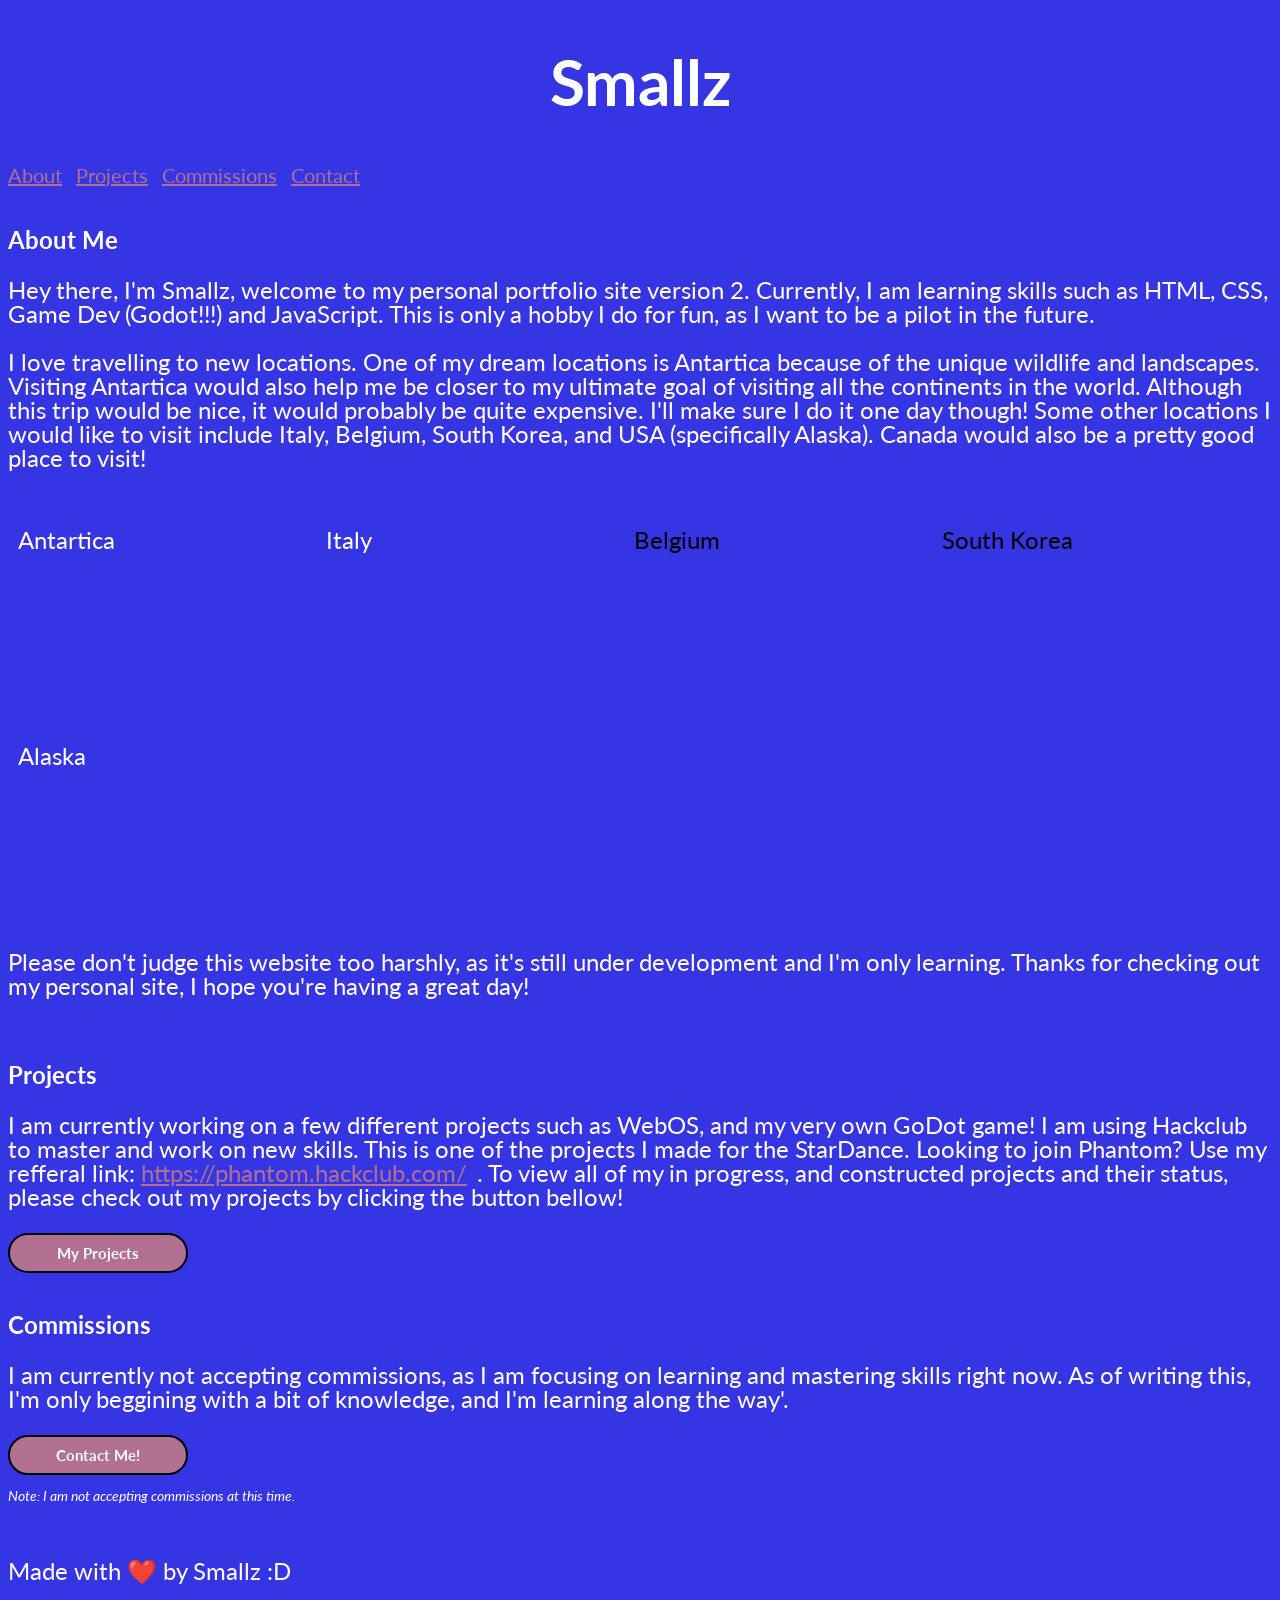
==== index.html @ 36da6076 "Edited text, made new pages, and more So basically I forgot to commit for a while, so everythings no" ====
<!DOCTYPE html>
<html>
    <head>
        <title>Smallz - Home</title>
        <meta charset="UTF-8">
        <link rel="stylesheet" href="styles/index.css">
        <link rel="preconnect" href="https://fonts.googleapis.com">
        <link rel="preconnect" href="https://fonts.gstatic.com" crossorigin>
        <link href="https://fonts.googleapis.com/css2?family=Lato:ital,wght@0,400;0,700;1,400&display=swap" rel="stylesheet">
    </head>

    <body>
        <header>
            <h1>Smallz</h1>
            <nav>
                <a href="#about">About</a>
                <a href="#projects">Projects</a>
                <a href="#commisions">Commissions</a>
                <a href="contact.html">Contact</a>
            </nav>
        </header>
        <br>
        <section id="about">
            <h2>About Me</h2>
            
            <p>Hey there, I'm Smallz, welcome to my personal portfolio site version 2. Currently, I am learning skills such as HTML, CSS, Game Dev (Godot!!!) and JavaScript. This is only a hobby I do for fun, as I want to be a pilot in the future.</p>
            <p>I love travelling to new locations. One of my dream locations is Antartica because of the unique wildlife and landscapes. Visiting Antartica would also help me be closer to my ultimate goal of visiting all the continents in the world. Although this trip would be nice, it would probably be quite expensive. I'll make sure I do it one day though! Some other locations I would like to visit include Italy, Belgium, South Korea, and USA (specifically Alaska). Canada would also be a pretty good place to visit!</p>
            
            <div>
                <div class="place-image antartica-image"> <p class="place-text">Antartica</p> </div>
                <div class="place-image italy-image"> <p class="place-text">Italy</p> </div>
                <div class="place-image belgium-image"> <p class="place-text black-text">Belgium</p> </div>
                <div class="place-image south-korea-image"> <p class="place-text black-text">South Korea</p> </div>
                <div class="place-image alaska-image"> <p class="place-text">Alaska</p> </div>
            </div>
            <!-- <img src="assets/Antartica.jpg" alt="Antartica" class="place-image"> -->
            <p>Please don't judge this website too harshly, as it's still under development and I'm only learning. Thanks for checking out my personal site, I hope you're having a great day!</p>
        </section>
        <br>
        <!-- This was written by Smallz. Please check the licence on my github. Thank you. :) -->
        <section id="projects">
            <h2>Projects</h2>
            <p>I am currently working on a few different projects such as WebOS, and my very own GoDot game! I am using Hackclub to master and work on new skills. This is one of the projects I made for the StarDance. Looking to join Phantom? Use my refferal link: <a class="hackclub-link" href="https://phantom.hackclub.com/" target="_blank">https://phantom.hackclub.com/</a>. To view all of my in progress, and constructed projects and their status, please check out my projects by clicking the button bellow!</p>
            <button class="TerraRush" onclick="window.open('projects.html', '_blank')">My Projects</button>
        </section>
        <br>
        <section id="commisions">
            <h2>Commissions</h2>
            <p>I am currently not accepting commissions, as I am focusing on learning and mastering skills right now. As of writing this, I'm only beggining with a bit of knowledge, and I'm learning along the way'.</p>
            <button class="Commissions" onclick="window.open('contact.html', '_blank')">Contact Me!</button>
            <p class="note">Note: I am not accepting commissions at this time.</p>
        </section>
        <br>
        <p>Made with ❤️ by Smallz :D</p>
    </body>
</html>
---- styles/index.css ----
body {
    background-color: rgb(53, 53, 227);
}

h1 {
    text-align: center;
    font-size: 64px;
    color: rgb(255, 255, 255);
    font-family: Lato, Helvetica, Arial, sans-serif;
}

h2 {
    color: rgb(255, 255, 255);
    font-family: Lato, Helvetica, Arial, sans-serif;
}

p {
    color: rgb(255, 255, 255);
    font-family: Lato, Helvetica, Arial, sans-serif;
    font-size: 24px;
    line-height: 1;
}

.note {
    font-style: italic;
    font-size: 14px;
    font-family: Lato, Helvetica, Arial, sans-serif;
}

a {
    color: rgb(178, 112, 146);
    font-family: Lato, Arial, Helvetica, sans-serif;
    font-size: 20px;
    margin-right: 10px;
}

.hackclub-link {
    font-size: 24px;
}

.TerraRush, .Commissions {
    font-size: 15px;
    font-family: Lato, Helvetica, Arial, sans-serif;
    border-radius: 20px;
    width: 180px;
    height: 40px;
    border: 2px solid #000;
    background-color: rgb(178, 112, 146);
    font-weight: bold;
    color: rgb(255, 255, 255);
}

.TerraRush:hover, .Commissions:hover {
    transition: 0.3s;
    opacity: 0.7;
    color: rgb(255, 255, 255);
    cursor: pointer;
}

.TerraRush:active, .Commissions:active {
    transition: 0.3s;
    opacity: 0.5;
    cursor: pointer;
    color: rgb(255, 255, 255);
}

.place-image {
    background-size: 100%;
    margin-right: 10px;
    margin-bottom: 10px;
    margin-top: 10px;
    display: inline-block;
    width: 294px;
    height: 196px;
}

.place-text {
    margin-left: 10px;
}

.black-text {
    color: rgb(0, 0, 0);
}

.antartica-image {
    background-image: url('assets/antartica.jpg');
}

.alaska-image {
    background-image: url('assets/alaska.jpeg');
}

.italy-image {
    background-image: url('assets/italy.jpg');
}

.belgium-image {
    background-image: url('assets/belgium.jpg');
}

.south-korea-image {
    background-image: url('assets/southkorea.jpg')
}
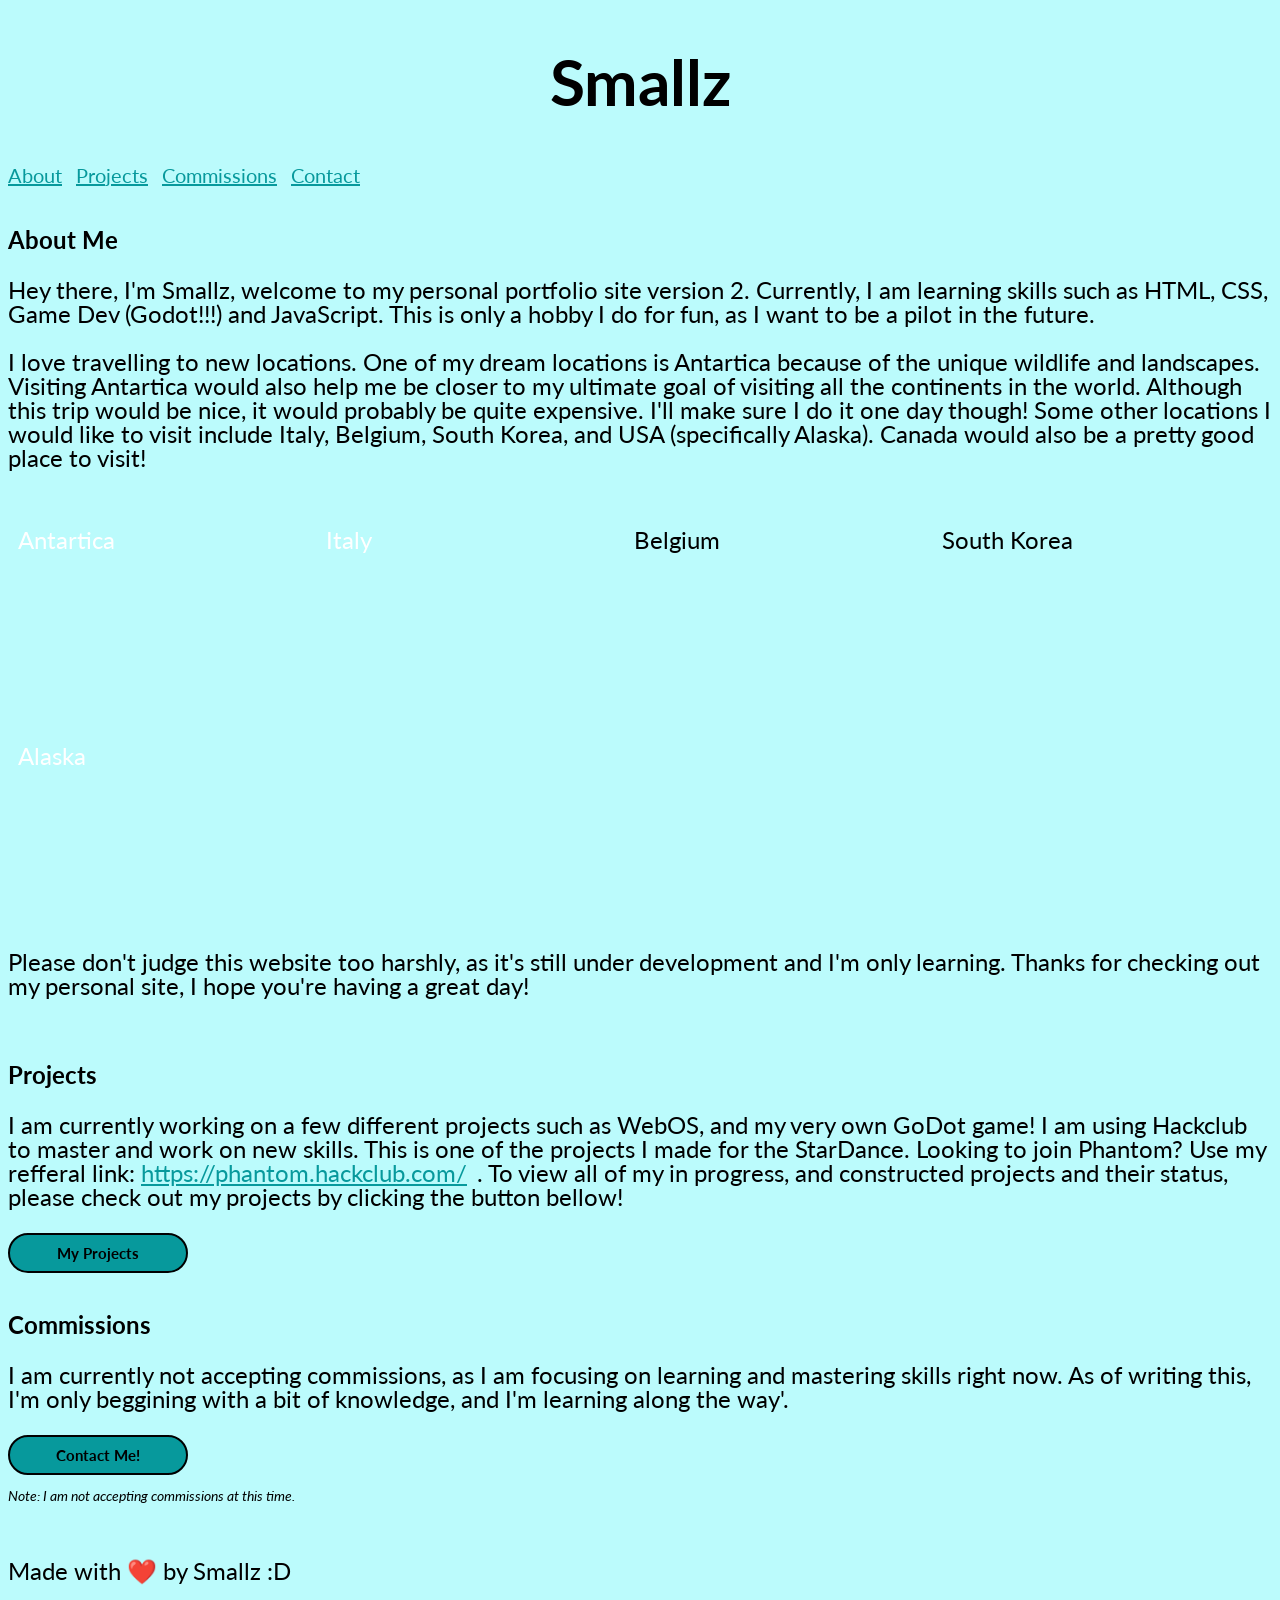
==== commit ac3c2a6a: "Visual + Navigation Made it more visually appealing by adding fonts, different colour schemes, etc. " ====
--- a/index.html
+++ b/index.html
@@ -14,7 +14,7 @@
             <h1>Smallz</h1>
             <nav>
                 <a href="#about">About</a>
-                <a href="#projects">Projects</a>
+                <a href="projects.html">Projects</a>
                 <a href="#commisions">Commissions</a>
                 <a href="contact.html">Contact</a>
             </nav>
--- a/styles/index.css
+++ b/styles/index.css
@@ -1,21 +1,18 @@
 body {
-    background-color: rgb(53, 53, 227);
+    background-color: #BBFBFC;
 }
 
 h1 {
     text-align: center;
     font-size: 64px;
-    color: rgb(255, 255, 255);
     font-family: Lato, Helvetica, Arial, sans-serif;
 }
 
 h2 {
-    color: rgb(255, 255, 255);
     font-family: Lato, Helvetica, Arial, sans-serif;
 }
 
 p {
-    color: rgb(255, 255, 255);
     font-family: Lato, Helvetica, Arial, sans-serif;
     font-size: 24px;
     line-height: 1;
@@ -28,7 +25,7 @@
 }
 
 a {
-    color: rgb(178, 112, 146);
+    color: #07999C;
     font-family: Lato, Arial, Helvetica, sans-serif;
     font-size: 20px;
     margin-right: 10px;
@@ -45,15 +42,14 @@
     width: 180px;
     height: 40px;
     border: 2px solid #000;
-    background-color: rgb(178, 112, 146);
+    background-color: #07999C;
     font-weight: bold;
-    color: rgb(255, 255, 255);
 }
 
 .TerraRush:hover, .Commissions:hover {
     transition: 0.3s;
     opacity: 0.7;
-    color: rgb(255, 255, 255);
+    color: #09C5C8;
     cursor: pointer;
 }
 
@@ -61,7 +57,7 @@
     transition: 0.3s;
     opacity: 0.5;
     cursor: pointer;
-    color: rgb(255, 255, 255);
+    color: #63F5F8;
 }
 
 .place-image {
@@ -76,6 +72,7 @@
 
 .place-text {
     margin-left: 10px;
+    color: white;
 }
 
 .black-text {
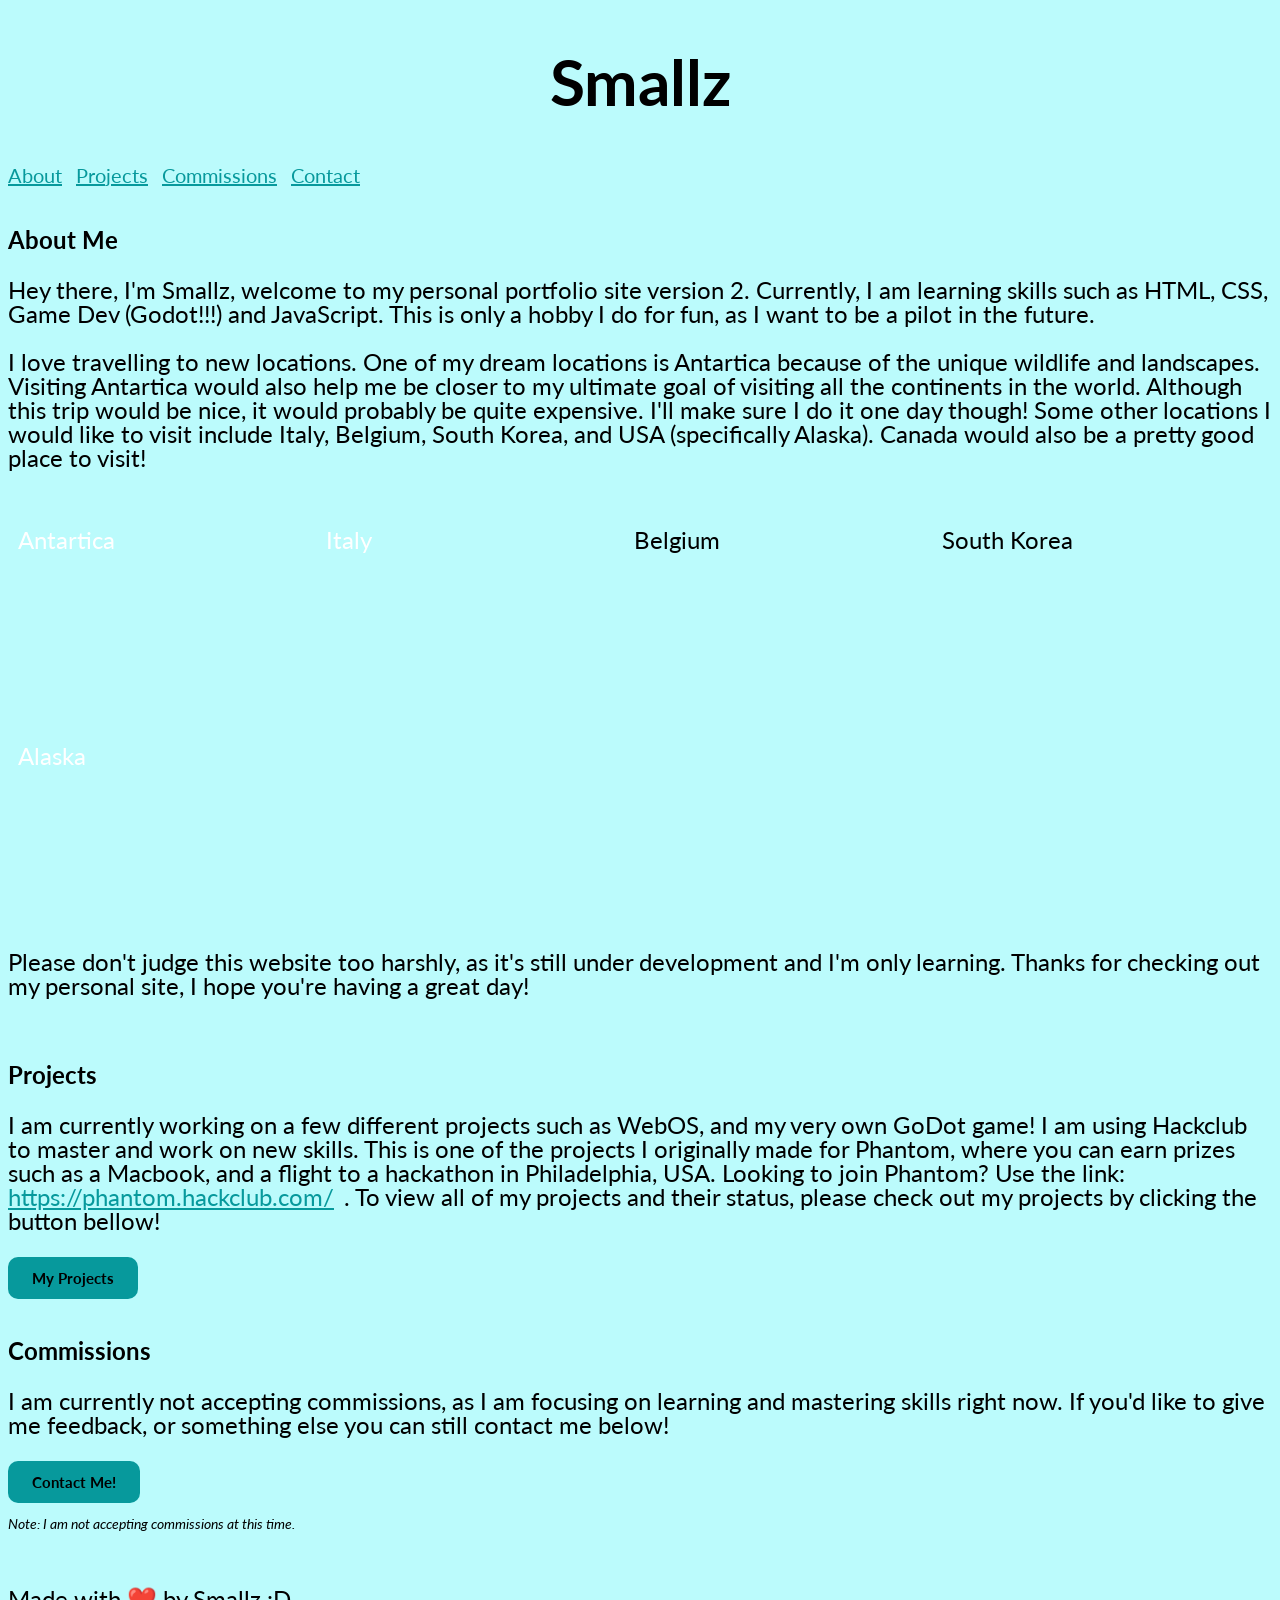
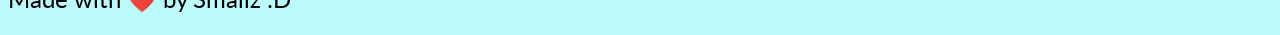
==== commit cd391d37: "Fixing + Polishing 1. Fixed the broken navigation bar. It now works and sends you to the right area." ====
--- a/index.html
+++ b/index.html
@@ -40,13 +40,13 @@
         <!-- This was written by Smallz. Please check the licence on my github. Thank you. :) -->
         <section id="projects">
             <h2>Projects</h2>
-            <p>I am currently working on a few different projects such as WebOS, and my very own GoDot game! I am using Hackclub to master and work on new skills. This is one of the projects I made for the StarDance. Looking to join Phantom? Use my refferal link: <a class="hackclub-link" href="https://phantom.hackclub.com/" target="_blank">https://phantom.hackclub.com/</a>. To view all of my in progress, and constructed projects and their status, please check out my projects by clicking the button bellow!</p>
+            <p>I am currently working on a few different projects such as WebOS, and my very own GoDot game! I am using Hackclub to master and work on new skills. This is one of the projects I originally made for Phantom, where you can earn prizes such as a Macbook, and a flight to a hackathon in Philadelphia, USA. Looking to join Phantom? Use the link: <a class="hackclub-link" href="https://phantom.hackclub.com/" target="_blank">https://phantom.hackclub.com/</a>. To view all of my projects and their status, please check out my projects by clicking the button bellow!</p>
             <button class="TerraRush" onclick="window.open('projects.html', '_blank')">My Projects</button>
         </section>
         <br>
         <section id="commisions">
             <h2>Commissions</h2>
-            <p>I am currently not accepting commissions, as I am focusing on learning and mastering skills right now. As of writing this, I'm only beggining with a bit of knowledge, and I'm learning along the way'.</p>
+            <p>I am currently not accepting commissions, as I am focusing on learning and mastering skills right now. If you'd like to give me feedback, or something else you can still contact me below!</p>
             <button class="Commissions" onclick="window.open('contact.html', '_blank')">Contact Me!</button>
             <p class="note">Note: I am not accepting commissions at this time.</p>
         </section>
--- a/styles/index.css
+++ b/styles/index.css
@@ -1,3 +1,5 @@
+/* CSS page for the homepage */
+
 body {
     background-color: #BBFBFC;
 }
@@ -35,30 +37,34 @@
     font-size: 24px;
 }
 
-.TerraRush, .Commissions {
+/* Buttons */
+
+button {
     font-size: 15px;
     font-family: Lato, Helvetica, Arial, sans-serif;
-    border-radius: 20px;
-    width: 180px;
-    height: 40px;
-    border: 2px solid #000;
-    background-color: #07999C;
+    border-radius: 10px;
+    padding: 12px 24px;
+    color: black;
+    background-color: #07999c;
     font-weight: bold;
+    border-color: black;
+    border: none;
 }
 
-.TerraRush:hover, .Commissions:hover {
+button:hover {
     transition: 0.3s;
     opacity: 0.7;
     color: #09C5C8;
     cursor: pointer;
 }
 
-.TerraRush:active, .Commissions:active {
+button:active {
     transition: 0.3s;
     opacity: 0.5;
     cursor: pointer;
     color: #63F5F8;
 }
+/* End of buttons section */
 
 .place-image {
     background-size: 100%;
@@ -79,22 +85,24 @@
     color: rgb(0, 0, 0);
 }
 
+/* Image Divs for the places */
+
 .antartica-image {
-    background-image: url('assets/antartica.jpg');
+    background-image: url('../assets/antartica.jpg');
 }
 
 .alaska-image {
-    background-image: url('assets/alaska.jpeg');
+    background-image: url('../assets/alaska.jpeg');
 }
 
 .italy-image {
-    background-image: url('assets/italy.jpg');
+    background-image: url('../assets/italy.jpg');
 }
 
 .belgium-image {
-    background-image: url('assets/belgium.jpg');
+    background-image: url('../assets/belgium.jpg');
 }
 
 .south-korea-image {
-    background-image: url('assets/southkorea.jpg')
+    background-image: url('../assets/southkorea.jpg')
 }
